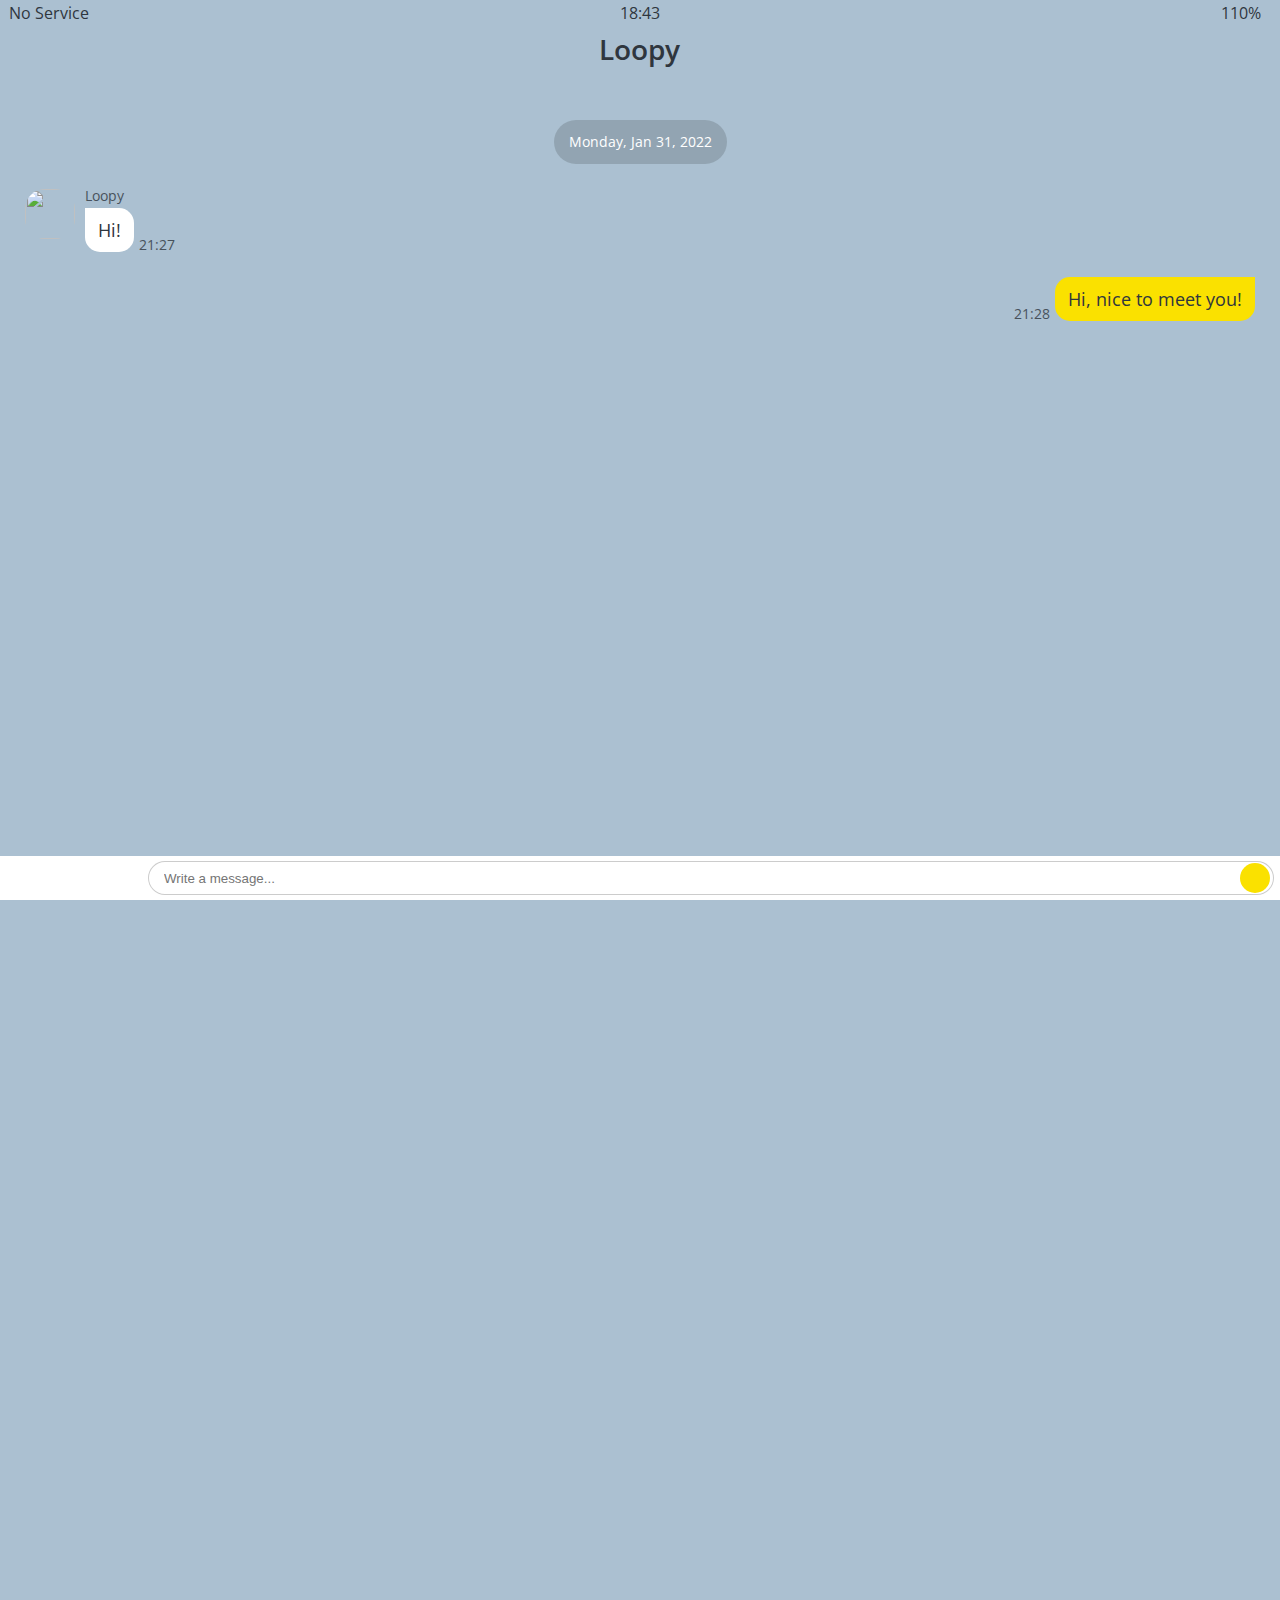
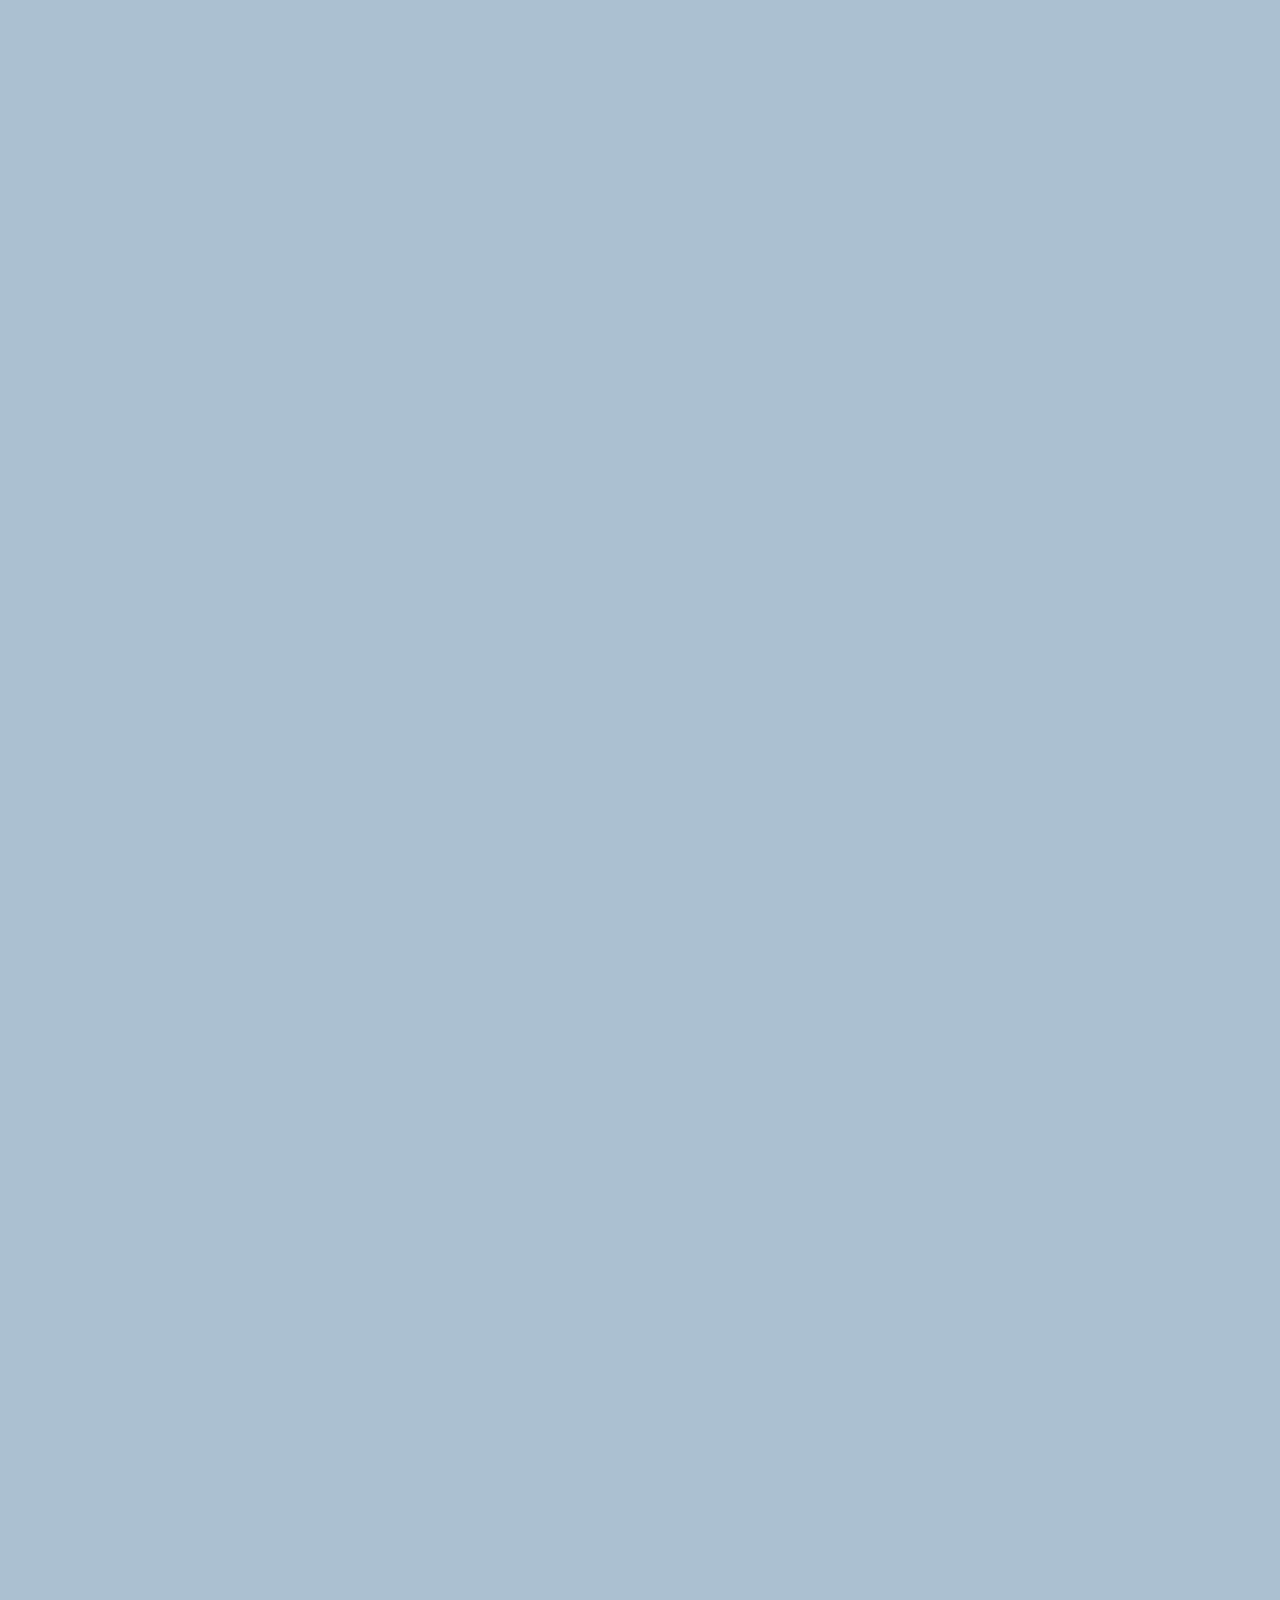
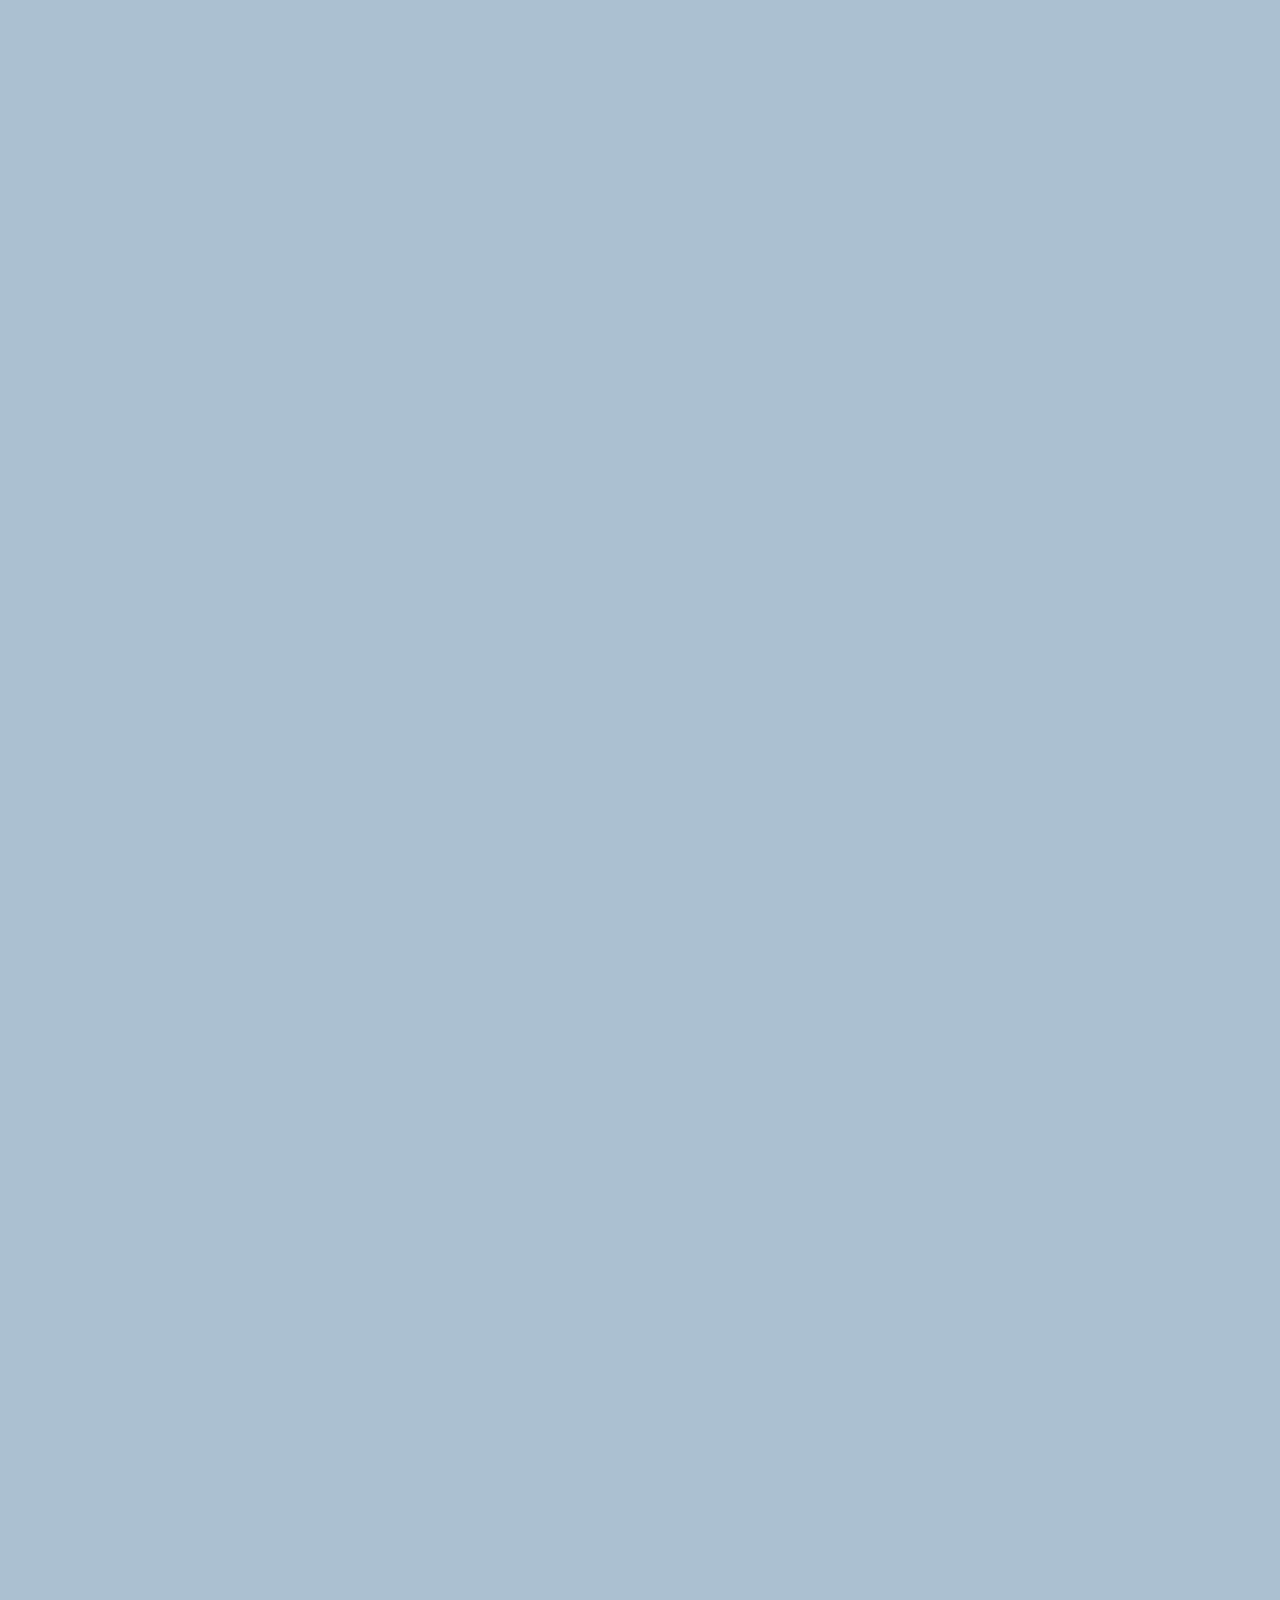
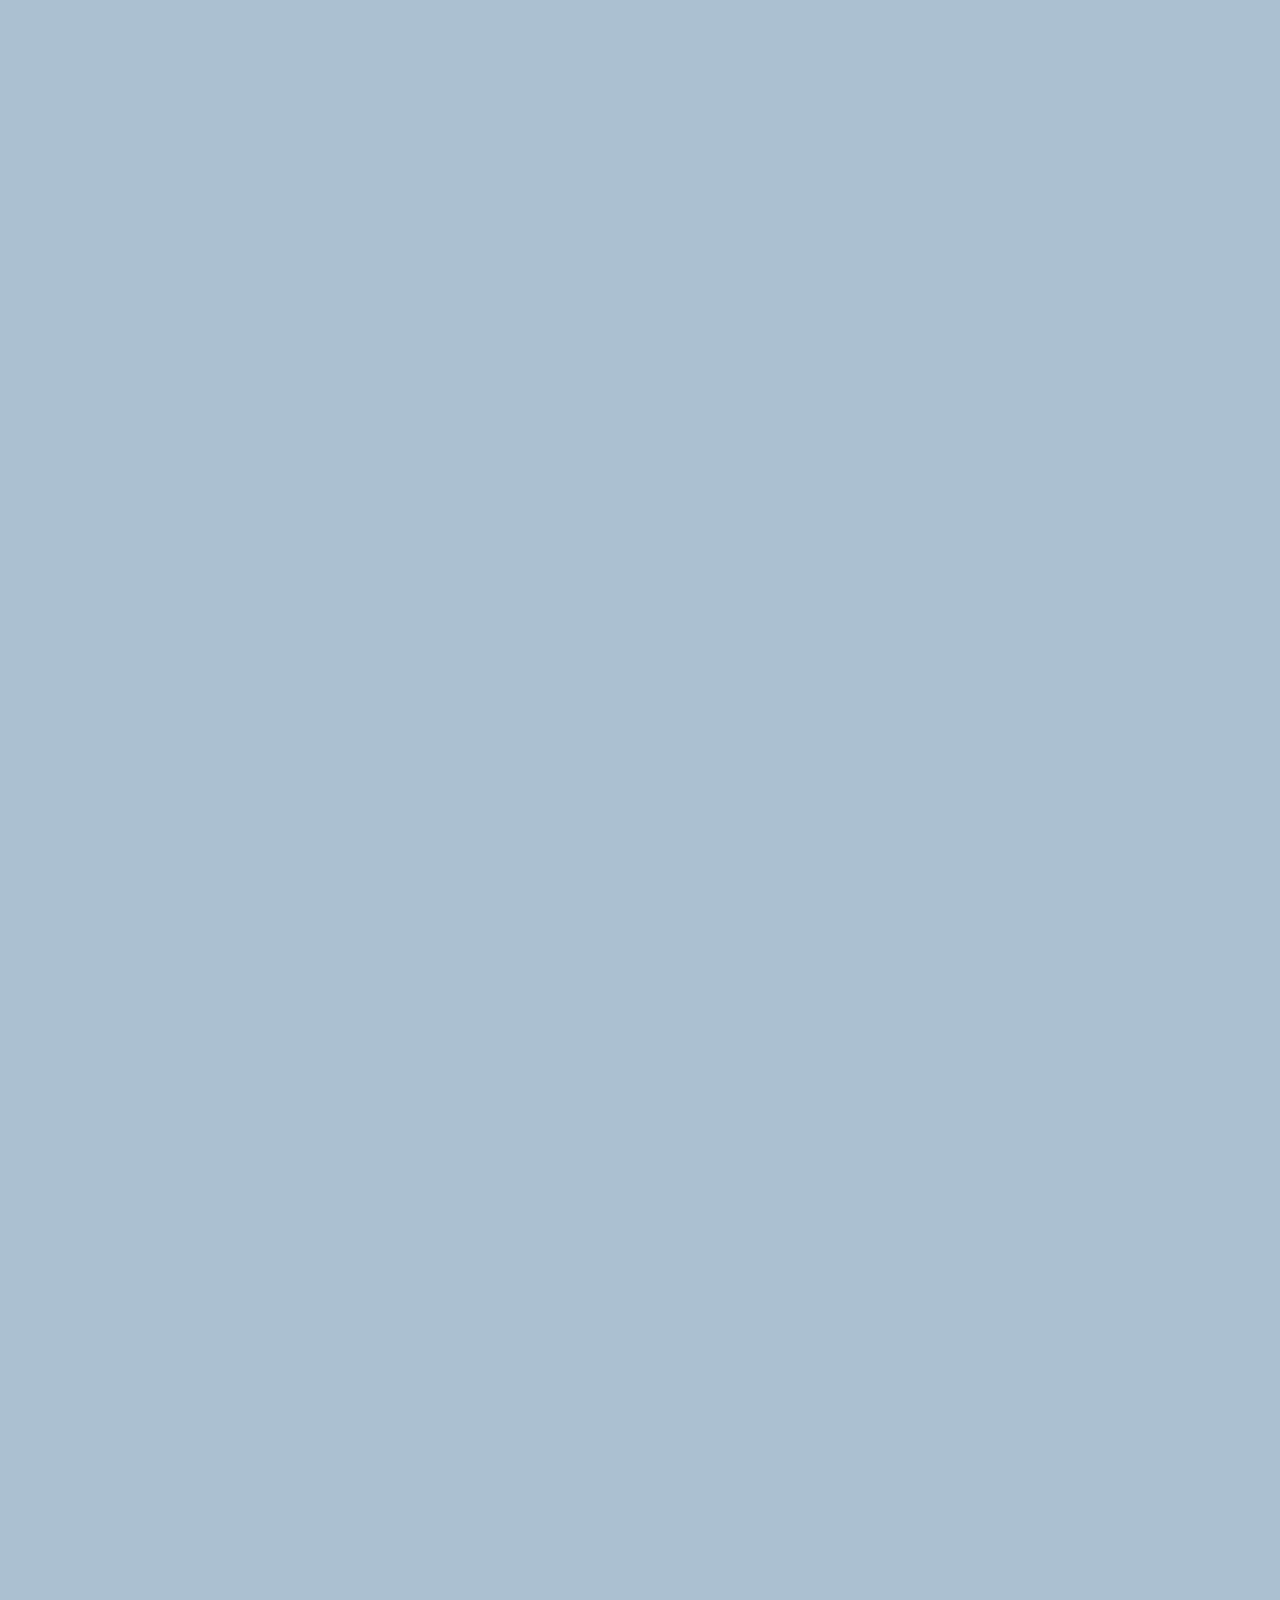
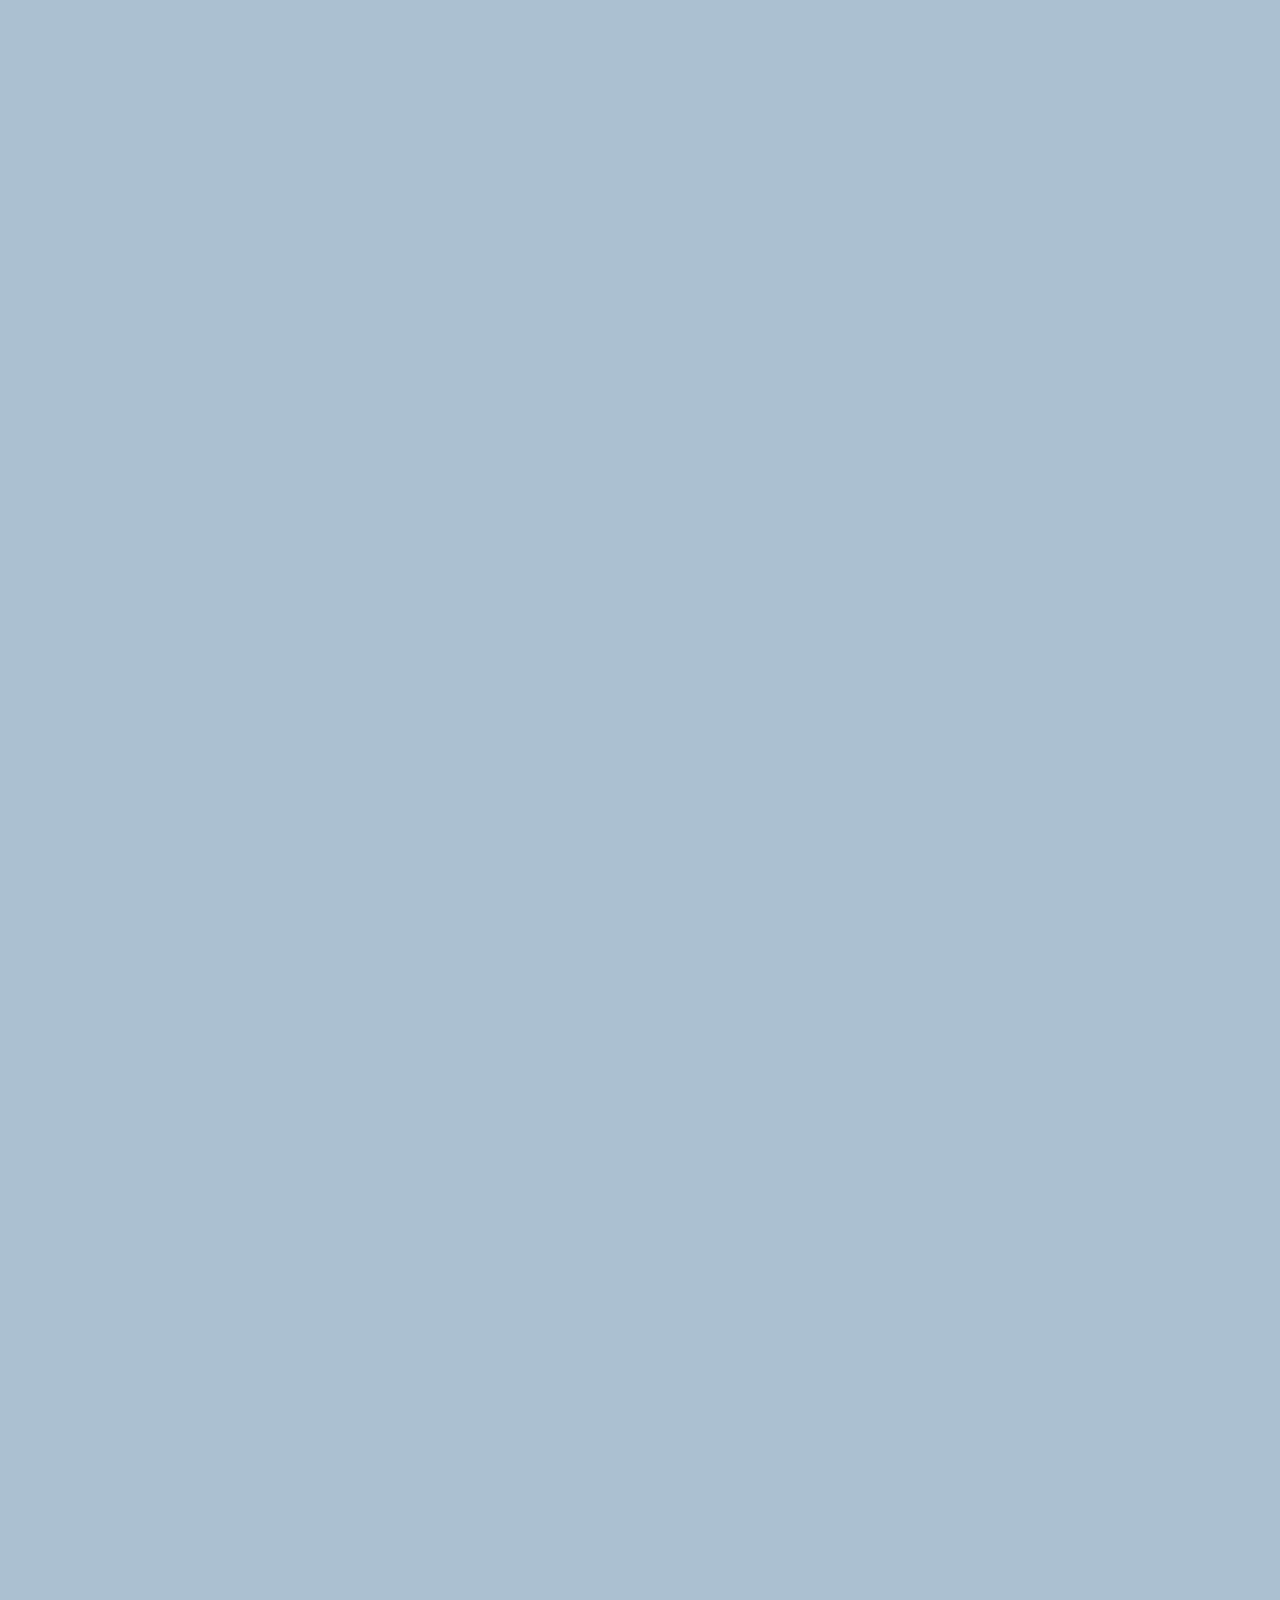
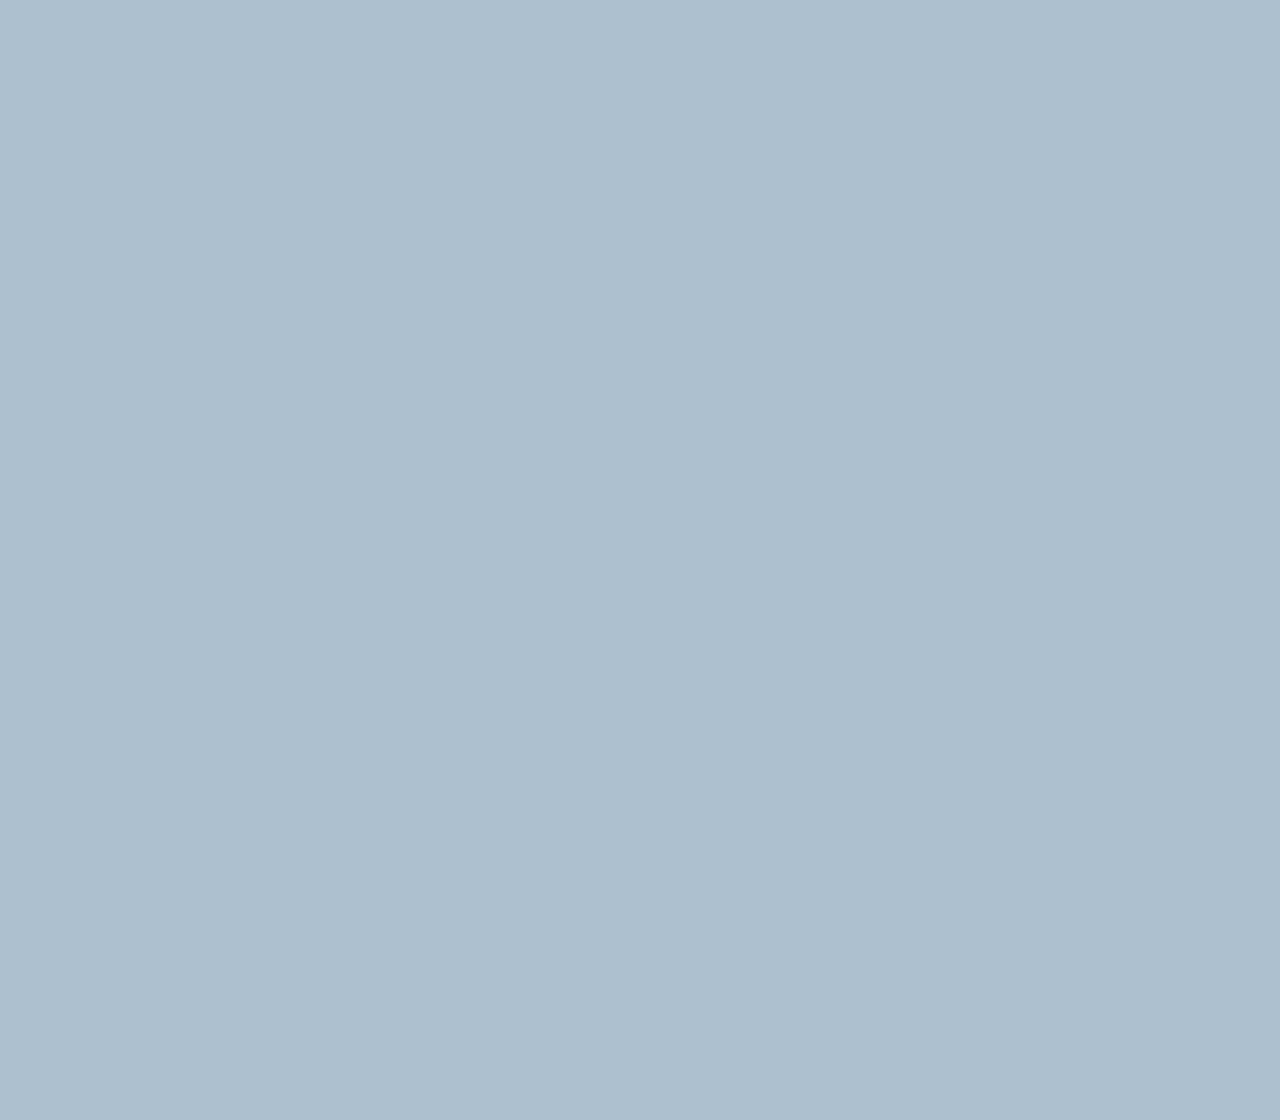
==== chat.html @ ea7a6e7b "ended chating screen" ====
<!DOCTYPE html>
<html lang="en">
  <head>
    <link rel="stylesheet" href="css/styles.css" />
    <meta charset="UTF-8" />
    <meta http-equiv="X-UA-Compatible" content="IE=edge" />
    <meta name="viewport" content="width=device-width, initial-scale=1.0" />
    <title>Chat w/ Loopy - Kokoa Clone</title>
  </head>
  <body id="chat-screen">
    <div class="status-bar">
      <div class="status-bar__column">
        <span>No Service</span>
        <i class="fas fa-wifi"></i>
      </div>
      <div class="status-bar__column">
        <span>18:43</span>
      </div>
      <div class="status-bar__column">
        <span>110%</span>
        <i class="fas fa-battery-full fa-lg"></i>
        <i class="fas fa-bolt"></i>
      </div>
    </div>

    <header class="alt-header">
      <div class="alt-header__column">
        <a href="javascript:history.back();">
          <i class="fas fa-angle-left fa-3x"></i>
        </a>
      </div>
      <div class="alt-header__column">
        <h1 class="alt-header__title">Loopy</h1>
      </div>
      <div class="alt-header__column">
        <span><i class="fas fa-search fa-lg"></i></span>
        <span><i class="fas fa-bars fa-lg"></i></span>
      </div>
    </header>

    <main class="main-screen main-chat">
      <div class="chat__time-stamp">Monday, Jan 31, 2022</div>

      <div class="message-row">
        <img
          src="https://search.pstatic.net/common/?src=http%3A%2F%2Fblogfiles.naver.net%2FMjAyMTAyMjRfMTE0%2FMDAxNjE0MTI5OTI1MjI4.87Ag4xPMvYx4-E3rffCHnHK5qnRUZPTr5GE-rs930Jsg.yLmD4Z2BGqPMIR4wmFMuMo_5MdX5vaySibUDWxqgWjgg.JPEG.pooh930304%2FIMG_3227.JPG&type=sc960_832"
        />
        <div class="message-row__content">
          <span class="message__author">Loopy</span>
          <div class="message__info">
            <span class="message__bubble">Hi!</span>
            <span class="message__time">21:27</span>
          </div>
        </div>
      </div>

      <div class="message-row message-row--own">
        <div class="message-row__content">
          <div class="message__info">
            <span class="message__bubble">Hi, nice to meet you!</span>
            <span class="message__time">21:28</span>
          </div>
        </div>
      </div>
    </main>

    <form class="reply">
      <div class="reply__column">
        <i class="far fa-plus-square fa-lg"></i>
      </div>
      <div class="reply__column">
        <input type="text" placeholder="Write a message..." />
        <i class="far fa-smile-wink fa-lg"></i>
        <button>
          <i class="fas fa-arrow-up"></i>
        </button>
      </div>
    </form>

    <script
      src="https://kit.fontawesome.com/6478f529f2.js"
      crossorigin="anonymous"
    ></script>
  </body>
</html>
---- css/styles.css ----
@import url("https://fonts.googleapis.com/css2?family=Open+Sans:wght@400;600&display=swap");

@import "reset.css";
@import "variables.css";

/* Components */
@import "components/status-bar.css";
@import "components/nav-bar.css";
@import "components/screen-header.css";
@import "components/user-component.css";
@import "components/badge.css";
@import "components/warning.css";
@import "components/icon-row.css";
@import "components/alt-screen-header.css";

/* Screens*/
@import "screens/login.css";
@import "screens/friends.css";
@import "screens/find.css";
@import "screens/more.css";
@import "screens/settings.css";
@import "screens/chat.css";

body {
  color: #2f363e;
  font-family: "Open Sans", sans-serif;
}

.main-screen {
  padding: 0 var(--horizontal-space);
}
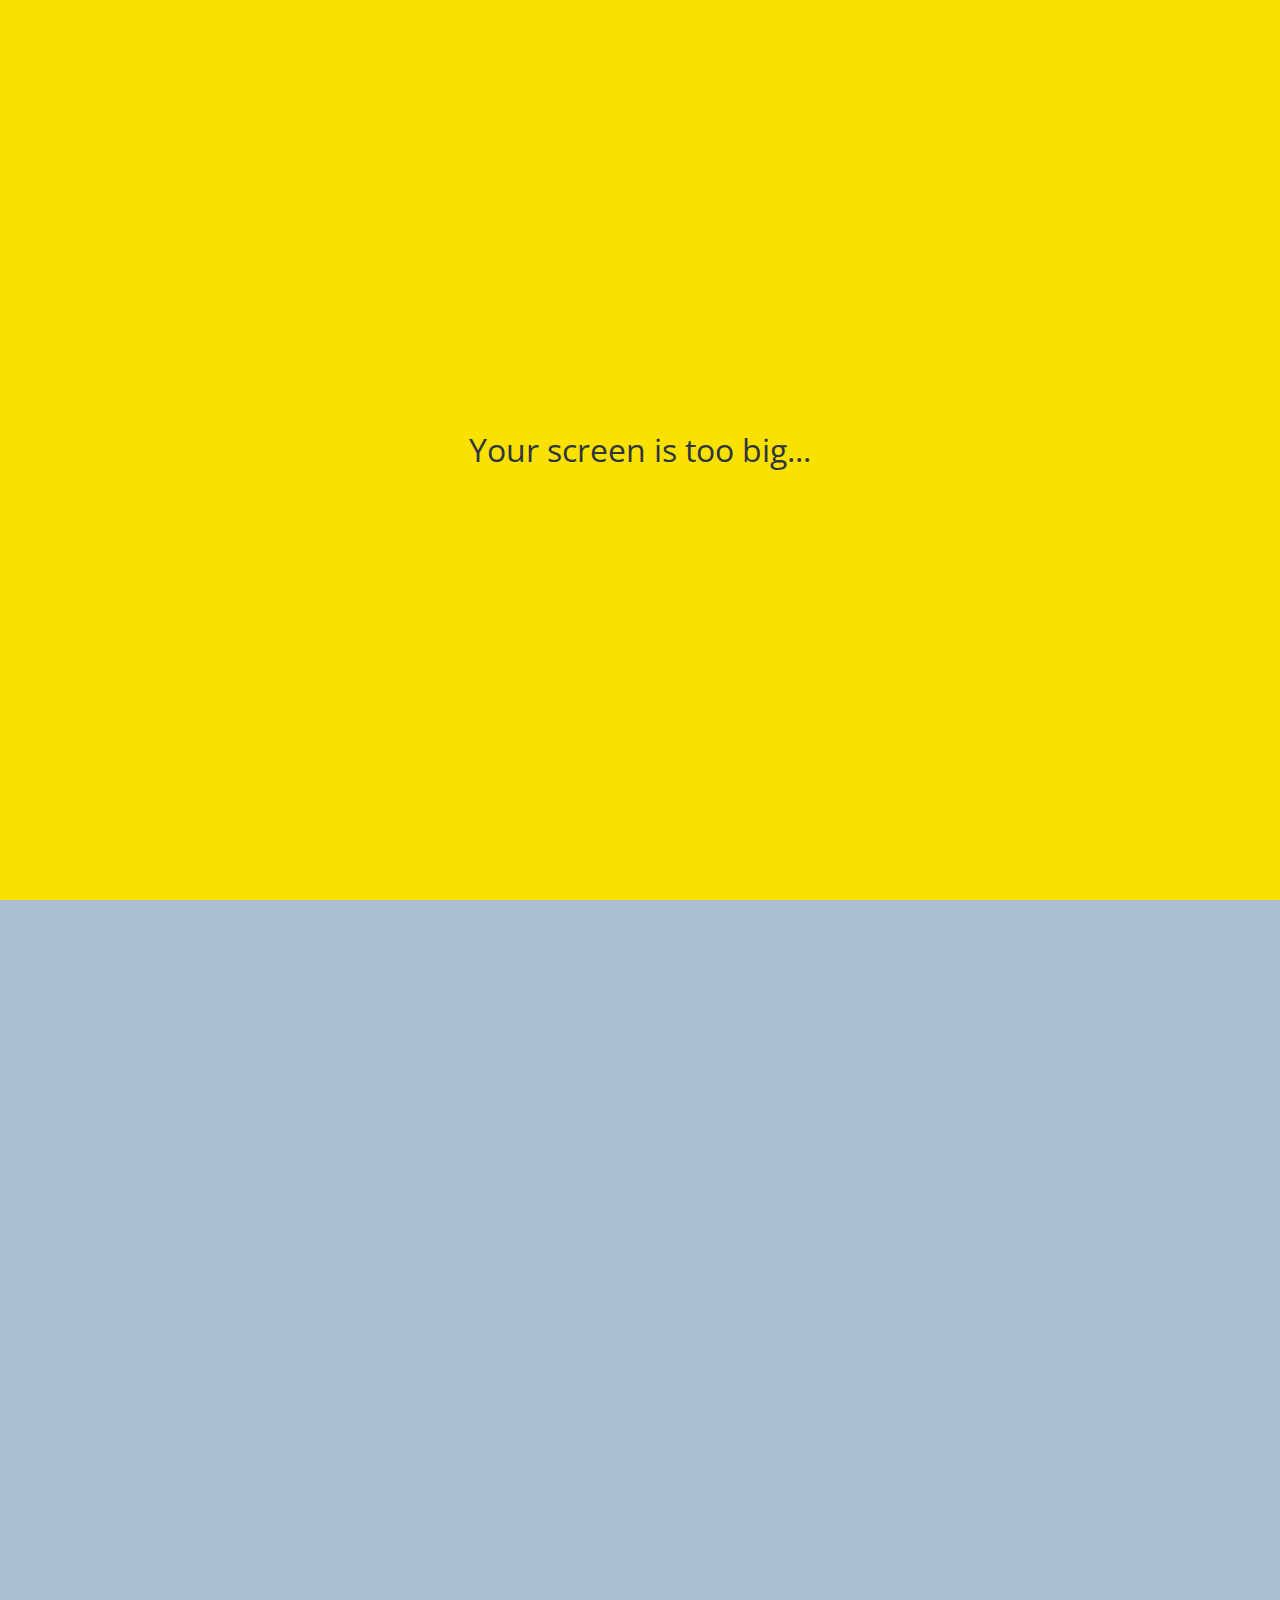
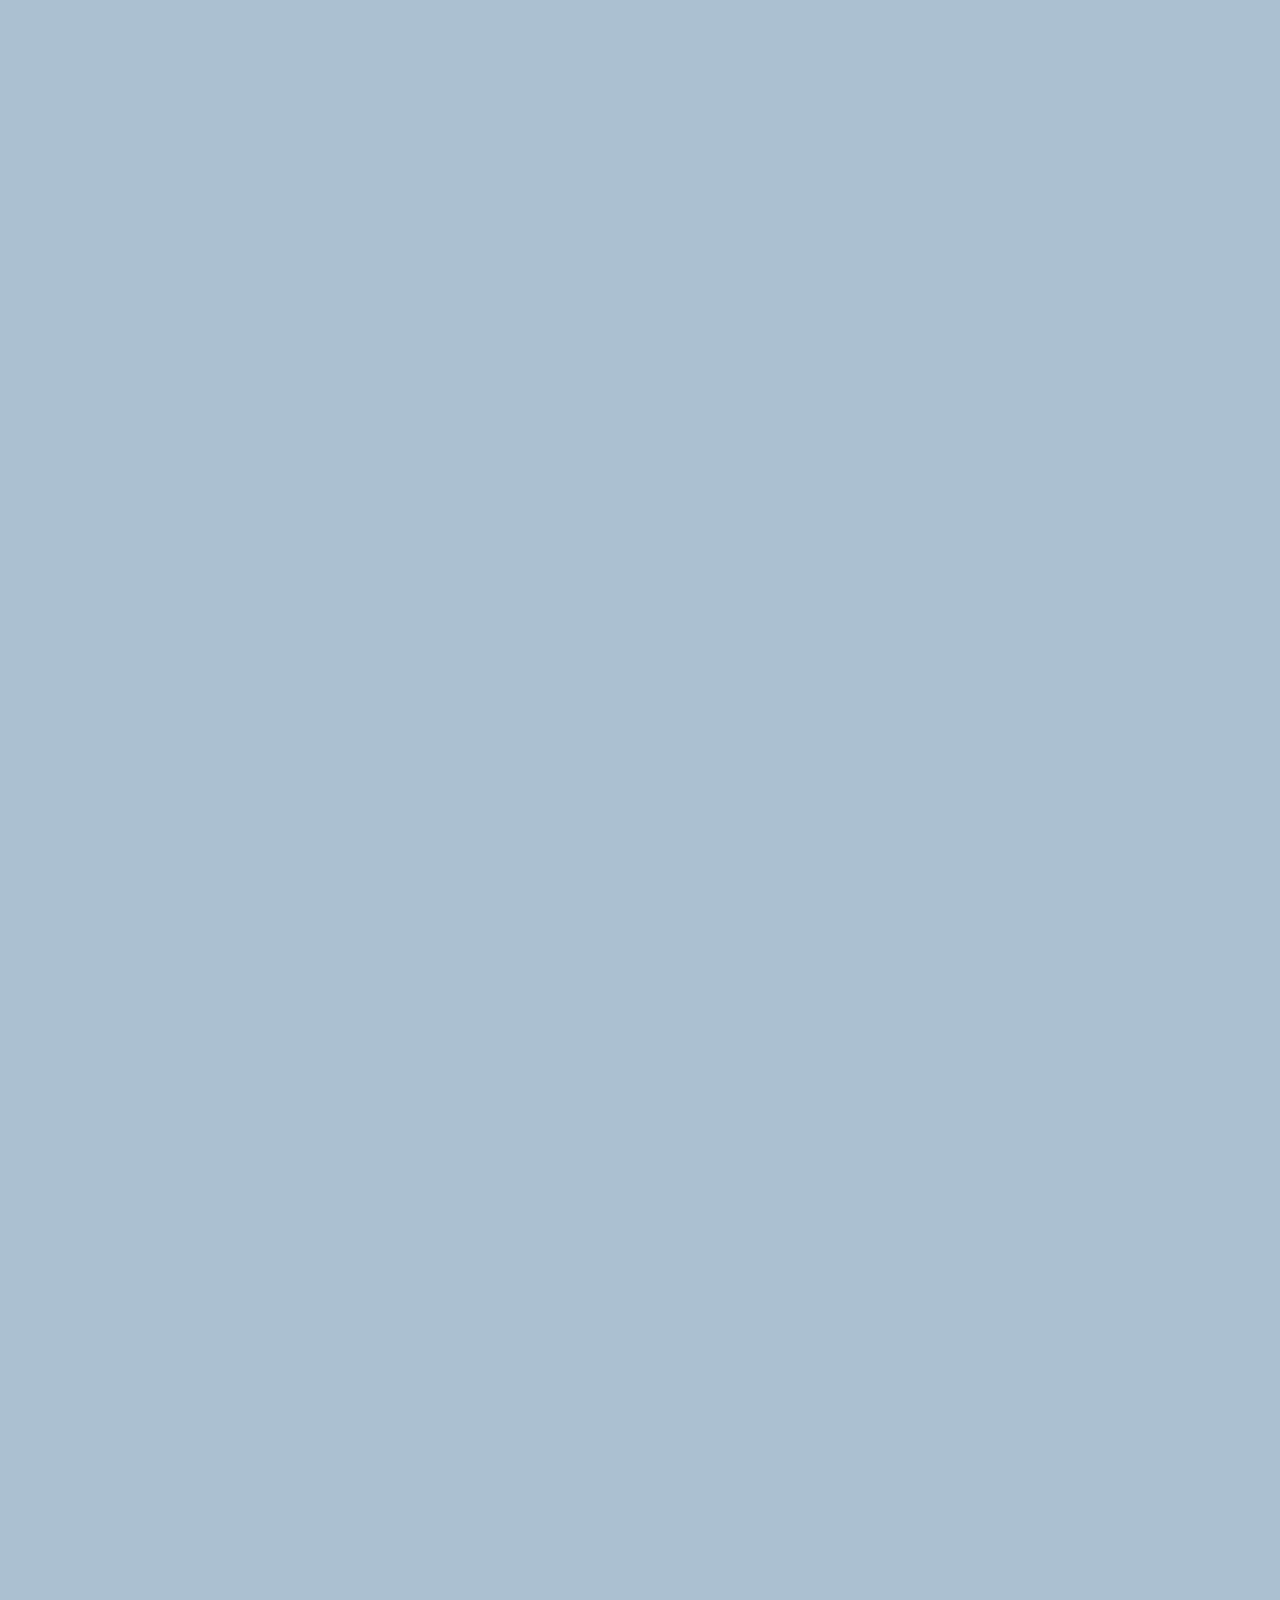
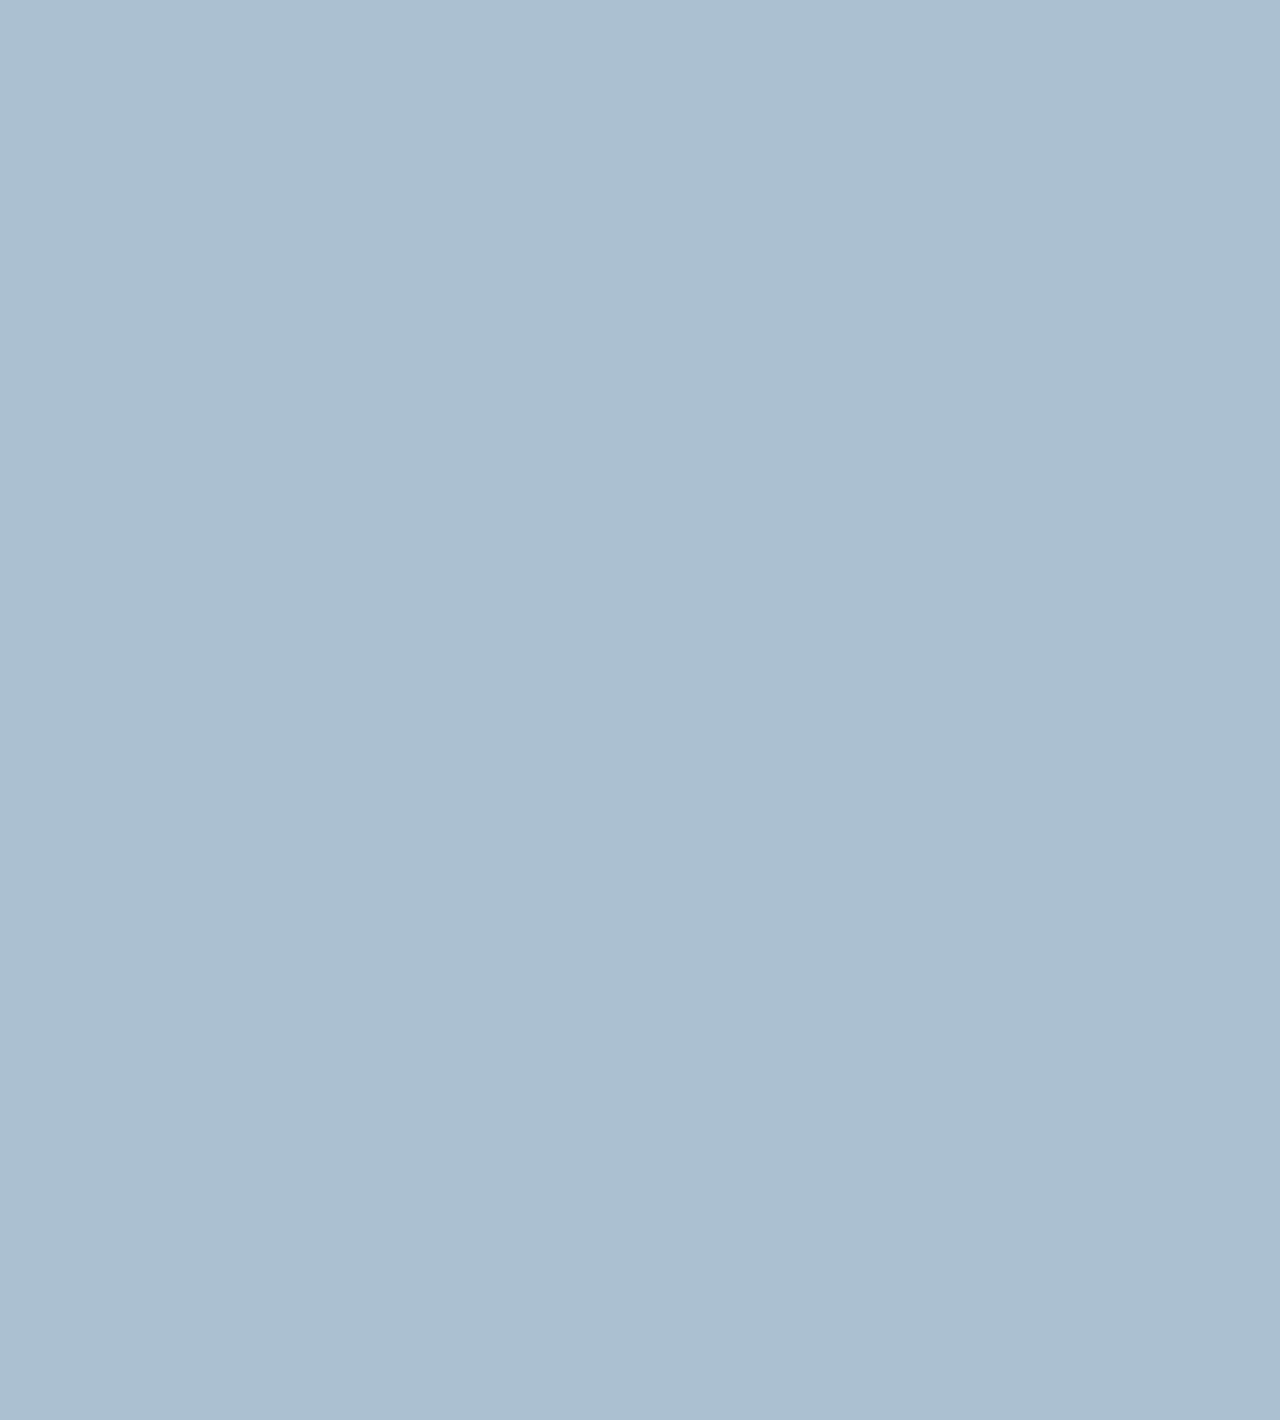
==== commit d2a43b95: "ended animations" ====
--- a/chat.html
+++ b/chat.html
@@ -77,6 +77,10 @@
       </div>
     </form>
 
+    <div id="no-mobile">
+      <span>Your screen is too big...</span>
+    </div>
+
     <script
       src="https://kit.fontawesome.com/6478f529f2.js"
       crossorigin="anonymous"
--- a/css/styles.css
+++ b/css/styles.css
@@ -12,6 +12,7 @@
 @import "components/warning.css";
 @import "components/icon-row.css";
 @import "components/alt-screen-header.css";
+@import "components/no-mobile.css";
 
 /* Screens*/
 @import "screens/login.css";
